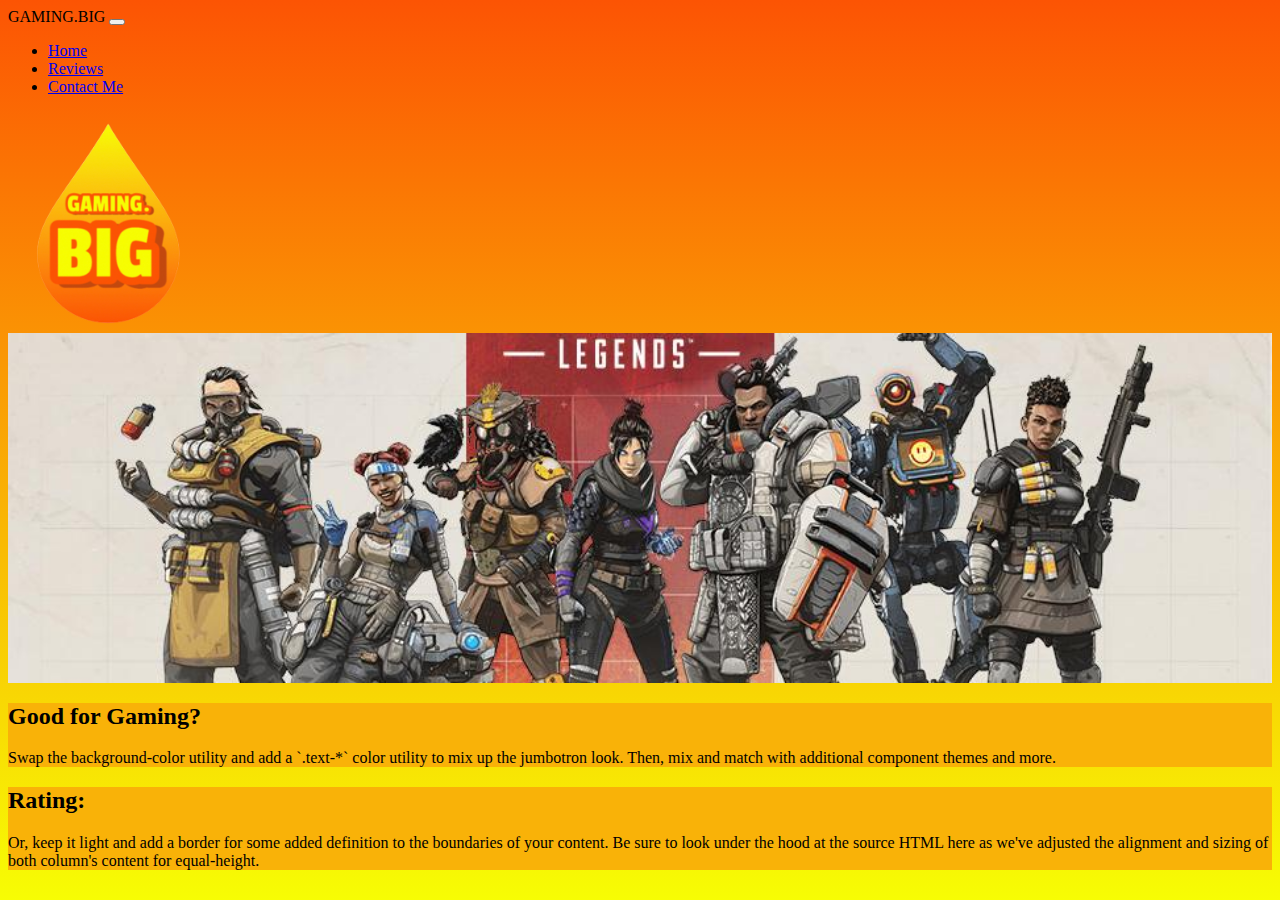
==== AL.html @ f2cd85e7 "Made many changes and added many things" ====
<!doctype html>
<html lang="en" data-bs-theme="auto">
  <head><script src="/docs/5.3/assets/js/color-modes.js"></script>

    <meta charset="utf-8">
    <meta name="viewport" content="width=device-width, initial-scale=1">
    <meta name="description" content="">
    <meta name="author" content="Mark Otto, Jacob Thornton, and Bootstrap contributors">
    <meta name="generator" content="Hugo 0.111.3">
    <title>Jumbotron example · Bootstrap v5.3</title>

    <link rel="canonical" href="https://getbootstrap.com/docs/5.3/examples/jumbotron/">
    <link rel="stylesheet" href="style.css">

    <link
        rel="stylesheet"
        href="https://cdnjs.cloudflare.com/ajax/libs/animate.css/4.1.1/animate.min.css"
    />

    <link href="https://cdn.jsdelivr.net/npm/bootstrap@5.3.0-alpha3/dist/css/bootstrap.min.css" rel="stylesheet" integrity="sha384-KK94CHFLLe+nY2dmCWGMq91rCGa5gtU4mk92HdvYe+M/SXH301p5ILy+dN9+nJOZ" crossorigin="anonymous">
<link href="/docs/5.3/dist/css/bootstrap.min.css" rel="stylesheet" integrity="sha384-KK94CHFLLe+nY2dmCWGMq91rCGa5gtU4mk92HdvYe+M/SXH301p5ILy+dN9+nJOZ" crossorigin="anonymous">

    <!-- Favicons -->
<link rel="apple-touch-icon" href="/docs/5.3/assets/img/favicons/apple-touch-icon.png" sizes="180x180">
<link rel="icon" href="/docs/5.3/assets/img/favicons/favicon-32x32.png" sizes="32x32" type="image/png">
<link rel="icon" href="/docs/5.3/assets/img/favicons/favicon-16x16.png" sizes="16x16" type="image/png">
<link rel="manifest" href="/docs/5.3/assets/img/favicons/manifest.json">
<link rel="mask-icon" href="/docs/5.3/assets/img/favicons/safari-pinned-tab.svg" color="#712cf9">
<link rel="icon" href="/docs/5.3/assets/img/favicons/favicon.ico">
<meta name="theme-color" content="#712cf9">


    <style>
      .bd-placeholder-img {
        font-size: 1.125rem;
        text-anchor: middle;
        -webkit-user-select: none;
        -moz-user-select: none;
        user-select: none;
      }

      @media (min-width: 768px) {
        .bd-placeholder-img-lg {
          font-size: 3.5rem;
        }
      }

      .b-example-divider {
        width: 100%;
        height: 3rem;
        background-color: rgba(0, 0, 0, .1);
        border: solid rgba(0, 0, 0, .15);
        border-width: 1px 0;
        box-shadow: inset 0 .5em 1.5em rgba(0, 0, 0, .1), inset 0 .125em .5em rgba(0, 0, 0, .15);
      }

      .b-example-vr {
        flex-shrink: 0;
        width: 1.5rem;
        height: 100vh;
      }

      .bi {
        vertical-align: -.125em;
        fill: currentColor;
      }

      .nav-scroller {
        position: relative;
        z-index: 2;
        height: 2.75rem;
        overflow-y: hidden;
      }

      .nav-scroller .nav {
        display: flex;
        flex-wrap: nowrap;
        padding-bottom: 1rem;
        margin-top: -1px;
        overflow-x: auto;
        text-align: center;
        white-space: nowrap;
        -webkit-overflow-scrolling: touch;
      }

      .btn-bd-primary {
        --bd-violet-bg: #712cf9;
        --bd-violet-rgb: 112.520718, 44.062154, 249.437846;

        --bs-btn-font-weight: 600;
        --bs-btn-color: var(--bs-white);
        --bs-btn-bg: var(--bd-violet-bg);
        --bs-btn-border-color: var(--bd-violet-bg);
        --bs-btn-hover-color: var(--bs-white);
        --bs-btn-hover-bg: #6528e0;
        --bs-btn-hover-border-color: #6528e0;
        --bs-btn-focus-shadow-rgb: var(--bd-violet-rgb);
        --bs-btn-active-color: var(--bs-btn-hover-color);
        --bs-btn-active-bg: #5a23c8;
        --bs-btn-active-border-color: #5a23c8;
      }
      .bd-mode-toggle {
        z-index: 1500;
      }
    </style>

    
    </head>
    <body>
        <svg xmlns="http://www.w3.org/2000/svg" style="display: none;">
            <symbol id="check2" viewBox="0 0 16 16">
            <path d="M13.854 3.646a.5.5 0 0 1 0 .708l-7 7a.5.5 0 0 1-.708 0l-3.5-3.5a.5.5 0 1 1 .708-.708L6.5 10.293l6.646-6.647a.5.5 0 0 1 .708 0z"/>
            </symbol>
            <symbol id="circle-half" viewBox="0 0 16 16">
            <path d="M8 15A7 7 0 1 0 8 1v14zm0 1A8 8 0 1 1 8 0a8 8 0 0 1 0 16z"/>
            </symbol>
            <symbol id="moon-stars-fill" viewBox="0 0 16 16">
            <path d="M6 .278a.768.768 0 0 1 .08.858 7.208 7.208 0 0 0-.878 3.46c0 4.021 3.278 7.277 7.318 7.277.527 0 1.04-.055 1.533-.16a.787.787 0 0 1 .81.316.733.733 0 0 1-.031.893A8.349 8.349 0 0 1 8.344 16C3.734 16 0 12.286 0 7.71 0 4.266 2.114 1.312 5.124.06A.752.752 0 0 1 6 .278z"/>
            <path d="M10.794 3.148a.217.217 0 0 1 .412 0l.387 1.162c.173.518.579.924 1.097 1.097l1.162.387a.217.217 0 0 1 0 .412l-1.162.387a1.734 1.734 0 0 0-1.097 1.097l-.387 1.162a.217.217 0 0 1-.412 0l-.387-1.162A1.734 1.734 0 0 0 9.31 6.593l-1.162-.387a.217.217 0 0 1 0-.412l1.162-.387a1.734 1.734 0 0 0 1.097-1.097l.387-1.162zM13.863.099a.145.145 0 0 1 .274 0l.258.774c.115.346.386.617.732.732l.774.258a.145.145 0 0 1 0 .274l-.774.258a1.156 1.156 0 0 0-.732.732l-.258.774a.145.145 0 0 1-.274 0l-.258-.774a1.156 1.156 0 0 0-.732-.732l-.774-.258a.145.145 0 0 1 0-.274l.774-.258c.346-.115.617-.386.732-.732L13.863.1z"/>
            </symbol>
            <symbol id="sun-fill" viewBox="0 0 16 16">
            <path d="M8 12a4 4 0 1 0 0-8 4 4 0 0 0 0 8zM8 0a.5.5 0 0 1 .5.5v2a.5.5 0 0 1-1 0v-2A.5.5 0 0 1 8 0zm0 13a.5.5 0 0 1 .5.5v2a.5.5 0 0 1-1 0v-2A.5.5 0 0 1 8 13zm8-5a.5.5 0 0 1-.5.5h-2a.5.5 0 0 1 0-1h2a.5.5 0 0 1 .5.5zM3 8a.5.5 0 0 1-.5.5h-2a.5.5 0 0 1 0-1h2A.5.5 0 0 1 3 8zm10.657-5.657a.5.5 0 0 1 0 .707l-1.414 1.415a.5.5 0 1 1-.707-.708l1.414-1.414a.5.5 0 0 1 .707 0zm-9.193 9.193a.5.5 0 0 1 0 .707L3.05 13.657a.5.5 0 0 1-.707-.707l1.414-1.414a.5.5 0 0 1 .707 0zm9.193 2.121a.5.5 0 0 1-.707 0l-1.414-1.414a.5.5 0 0 1 .707-.707l1.414 1.414a.5.5 0 0 1 0 .707zM4.464 4.465a.5.5 0 0 1-.707 0L2.343 3.05a.5.5 0 1 1 .707-.707l1.414 1.414a.5.5 0 0 1 0 .708z"/>
            </symbol>
        </svg>

        <nav class="navbar navbar-expand-lg border-bottom border-danger">
            <div class="container-fluid">
                <a class="navbar-brand animate__animated animate__fadeInLeft">GAMING.BIG</a>
                <button class="navbar-toggler animate__animated animate__fadeInRight" type="button" data-bs-toggle="collapse" data-bs-target="#navbarSupportedContent" aria-controls="navbarSupportedContent" aria-expanded="false" aria-label="Toggle navigation">
                <span class="navbar-toggler-icon animate__animated animate__fadeInRight"></span>
                </button>
                <div class="collapse navbar-collapse" id="navbarSupportedContent">
                <ul class="navbar-nav me-auto mb-2 mb-lg-0">
                    <li class="nav-item">
                    <a href="index.html" class="nav-link animate__animated animate__fadeInRight animate__delay-500ms" aria-current="page" href="#">Home</a>
                    </li>
                    <li class="nav-item">
                    <a href="Reviews.html" class="nav-link animate__animated animate__fadeInRight animate__delay-1s" href="#">Reviews</a>
                    </li>
                    <li class="nav-item">
                    <a href="ContactMe.html" class="nav-link animate__animated animate__fadeInRight animate__delay-1500ms">Contact Me</a>
                    </li>
                </ul>
                </div>
            </div>
            </nav>

            <div class="text-center">
                <img src="Screen_Shot_2023-03-23_at_2.16.12_PM-removebg-preview.png" class="logo animate__animated animate__fadeInDown" alt="Website Logo">
            </div>

        <main>
        <div class="container py-4">
            <div class="p-5 mb-4 AL-jumbo para rounded-3 mb-5 animate__animated animate__fadeInUp animate__delay-500ms">
            <div class="container-fluid p-5">
            </div>
            </div>

            <div class="row align-items-md-stretch mb-5">
            <div class="col-md-6 animate__animated animate__fadeInLeft animate__delay-1s">
                <div class="h-100 p-5 bg-color border border-danger rounded-3">
                <h2>Good for Gaming?</h2>
                <p>Swap the background-color utility and add a `.text-*` color utility to mix up the jumbotron look. Then, mix and match with additional component themes and more.</p>
                </div>
            </div>
            <div class="col-md-6">
                <div class="h-100 p-5 bg-color border border-danger rounded-3 animate__animated animate__fadeInRight animate__delay-1s">
                <h2>Rating:</h2>
                <p>Or, keep it light and add a border for some added definition to the boundaries of your content. Be sure to look under the hood at the source HTML here as we've adjusted the alignment and sizing of both column's content for equal-height.</p>
                </div>
            </div>
        </div>
    </main>

<script src="https://cdn.jsdelivr.net/npm/bootstrap@5.3.0-alpha3/dist/js/bootstrap.bundle.min.js" integrity="sha384-ENjdO4Dr2bkBIFxQpeoTz1HIcje39Wm4jDKdf19U8gI4ddQ3GYNS7NTKfAdVQSZe" crossorigin="anonymous"></script>
    
  </body>
</html>
---- style.css ----
.animate__animated.animate__delay-500ms {
  -webkit-animation-delay: 500ms;
  animation-delay: 500ms;
}

.animate__animated.animate__delay-1500ms {
  -webkit-animation-delay: 1500ms;
  animation-delay: 1500ms;
}

.animate__animated.animate__delay-2500ms {
    -webkit-animation-delay: 2500ms;
    animation-delay: 2500ms;
  }

.animate__animated.animate__delay-3000ms {
    -webkit-animation-delay: 3000ms;
    animation-delay: 3000ms;
  }

body {
    background: rgb(252,84,4,1);
    background: linear-gradient(180deg, rgba(252,84,4,1) 0%, rgba(247,253,4) 100%);
    background-attachment: fixed;
}

.tf2-jumbo {
  background-image: url(Optimized-tf2.jpeg);
  background-size: cover;
  background-position: center;
}

.AL-jumbo {
  background-image: url(AL.jpeg);
  background-size: cover;
  background-position: center;
}

.O2-jumbo {
  background-image: url(O2.jpeg);
  background-size: cover;
  background-position: center;
}

.valorant-jumbo {
  background-image: url(valorant.jpeg);
  background-size: cover;
}

.astroneer-jumbo {
  background-image: url(astroneer.jpeg);
  background-size: cover;
  background-position: center;
}

.para {
  height: 350px;
}


.bg-color {
    background-color: rgb(249, 178, 8);
}

.form-control:focus {
    background-color: rgb(197, 121, 6);
}

.btn:hover {
    background-color: rgb(197, 121, 6);
}

.index-posts-images {
    height: 220px;
}

.logo {
    width: 200px;
}

.fixed {
    position: fixed;
}
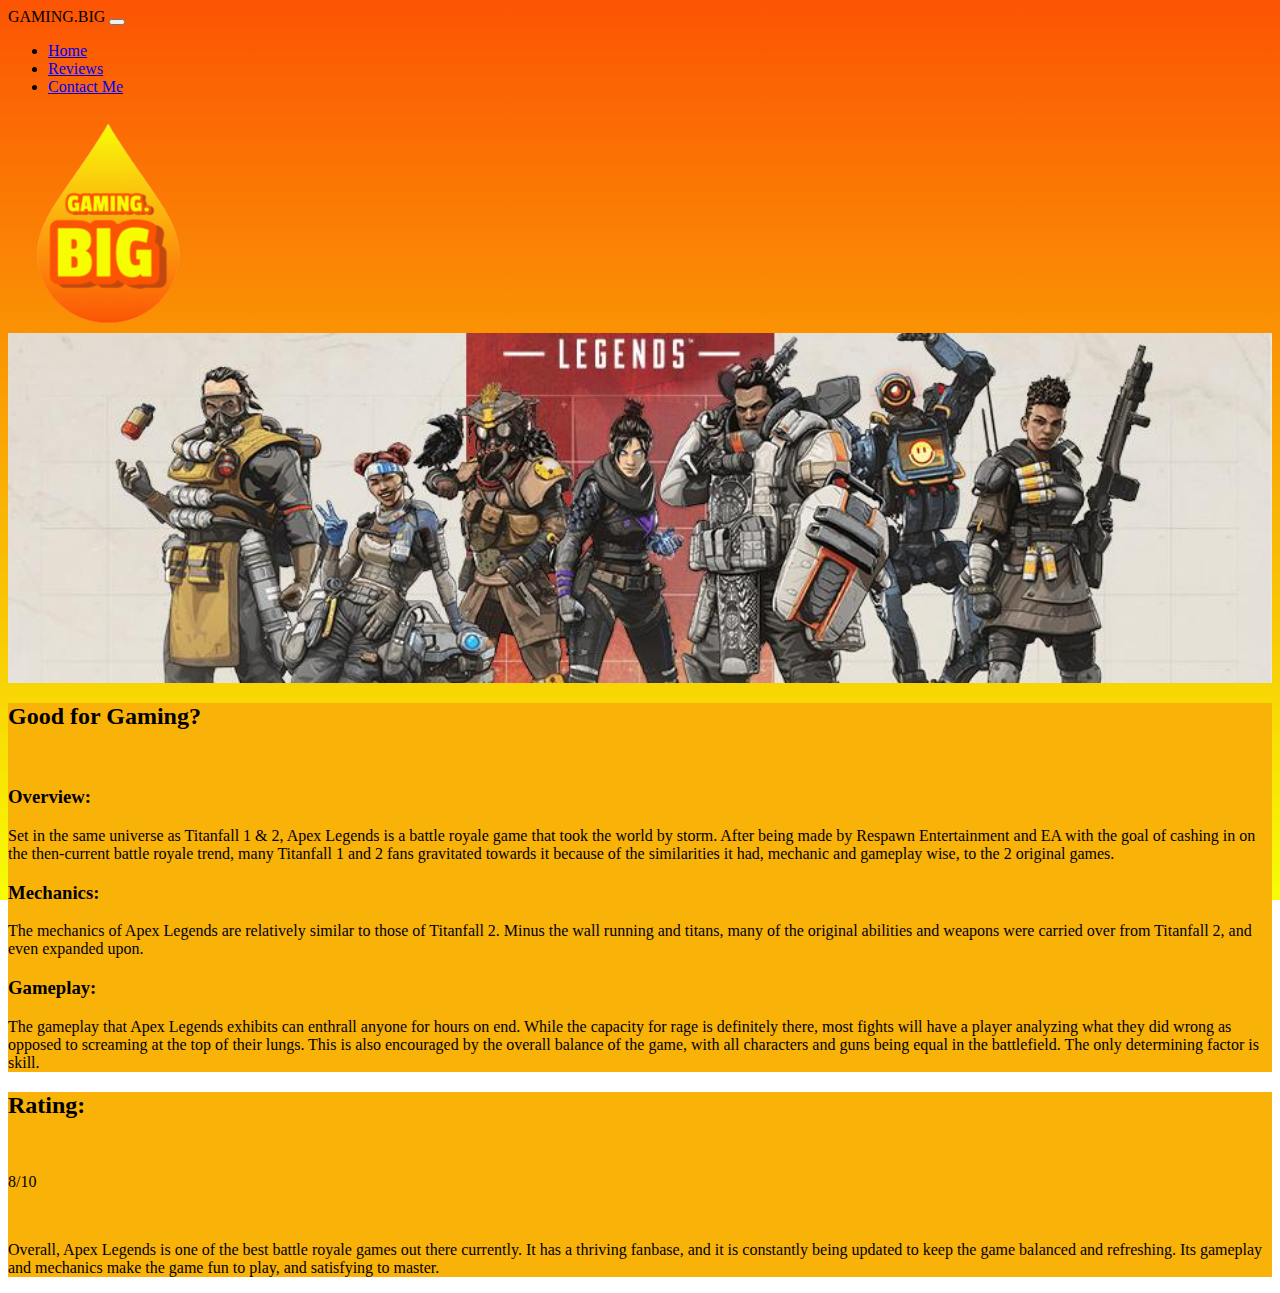
==== commit 85d90863: "Final Commit" ====
--- a/AL.html
+++ b/AL.html
@@ -7,7 +7,7 @@
     <meta name="description" content="">
     <meta name="author" content="Mark Otto, Jacob Thornton, and Bootstrap contributors">
     <meta name="generator" content="Hugo 0.111.3">
-    <title>Jumbotron example · Bootstrap v5.3</title>
+    <title>Apex Legends Review</title>
 
     <link rel="canonical" href="https://getbootstrap.com/docs/5.3/examples/jumbotron/">
     <link rel="stylesheet" href="style.css">
@@ -15,7 +15,7 @@
     <link
         rel="stylesheet"
         href="https://cdnjs.cloudflare.com/ajax/libs/animate.css/4.1.1/animate.min.css"
-    />
+    >
 
     <link href="https://cdn.jsdelivr.net/npm/bootstrap@5.3.0-alpha3/dist/css/bootstrap.min.css" rel="stylesheet" integrity="sha384-KK94CHFLLe+nY2dmCWGMq91rCGa5gtU4mk92HdvYe+M/SXH301p5ILy+dN9+nJOZ" crossorigin="anonymous">
 <link href="/docs/5.3/dist/css/bootstrap.min.css" rel="stylesheet" integrity="sha384-KK94CHFLLe+nY2dmCWGMq91rCGa5gtU4mk92HdvYe+M/SXH301p5ILy+dN9+nJOZ" crossorigin="anonymous">
@@ -132,10 +132,10 @@
                 <div class="collapse navbar-collapse" id="navbarSupportedContent">
                 <ul class="navbar-nav me-auto mb-2 mb-lg-0">
                     <li class="nav-item">
-                    <a href="index.html" class="nav-link animate__animated animate__fadeInRight animate__delay-500ms" aria-current="page" href="#">Home</a>
+                    <a href="index.html" class="nav-link animate__animated animate__fadeInRight animate__delay-500ms" aria-current="page">Home</a>
                     </li>
                     <li class="nav-item">
-                    <a href="Reviews.html" class="nav-link animate__animated animate__fadeInRight animate__delay-1s" href="#">Reviews</a>
+                    <a href="Reviews.html" class="nav-link animate__animated animate__fadeInRight animate__delay-1s">Reviews</a>
                     </li>
                     <li class="nav-item">
                     <a href="ContactMe.html" class="nav-link animate__animated animate__fadeInRight animate__delay-1500ms">Contact Me</a>
@@ -156,20 +156,30 @@
             </div>
             </div>
 
-            <div class="row align-items-md-stretch mb-5">
+            <div class="row align-items-start mb-5">
             <div class="col-md-6 animate__animated animate__fadeInLeft animate__delay-1s">
                 <div class="h-100 p-5 bg-color border border-danger rounded-3">
                 <h2>Good for Gaming?</h2>
-                <p>Swap the background-color utility and add a `.text-*` color utility to mix up the jumbotron look. Then, mix and match with additional component themes and more.</p>
+                <br>
+                <h3>Overview:</h3>
+                <p>Set in the same universe as Titanfall 1 & 2, Apex Legends is a battle royale game that took the world by storm. After being made by Respawn Entertainment and EA with the goal of cashing in on the then-current battle royale trend, many Titanfall 1 and 2 fans gravitated towards it because of the similarities it had, mechanic and gameplay wise, to the 2 original games.</p>
+                <h3>Mechanics:</h3>
+                <p>The mechanics of Apex Legends are relatively similar to those of Titanfall 2. Minus the wall running and titans, many of the original abilities and weapons were carried over from Titanfall 2, and even expanded upon.</p>
+                <h3>Gameplay:</h3>
+                <p>The gameplay that Apex Legends exhibits can enthrall anyone for hours on end. While the capacity for rage is definitely there, most fights will have a player analyzing what they did wrong as opposed to screaming at the top of their lungs. This is also encouraged by the overall balance of the game, with all characters and guns being equal in the battlefield. The only determining factor is skill.</p>
                 </div>
             </div>
             <div class="col-md-6">
                 <div class="h-100 p-5 bg-color border border-danger rounded-3 animate__animated animate__fadeInRight animate__delay-1s">
                 <h2>Rating:</h2>
-                <p>Or, keep it light and add a border for some added definition to the boundaries of your content. Be sure to look under the hood at the source HTML here as we've adjusted the alignment and sizing of both column's content for equal-height.</p>
+                <br>
+                <p>8/10</p>
+                <br>
+                <p>Overall, Apex Legends is one of the best battle royale games out there currently. It has a thriving fanbase, and it is constantly being updated to keep the game balanced and refreshing. Its gameplay and mechanics make the game fun to play, and satisfying to master.</p>
                 </div>
             </div>
         </div>
+      </div>
     </main>
 
 <script src="https://cdn.jsdelivr.net/npm/bootstrap@5.3.0-alpha3/dist/js/bootstrap.bundle.min.js" integrity="sha384-ENjdO4Dr2bkBIFxQpeoTz1HIcje39Wm4jDKdf19U8gI4ddQ3GYNS7NTKfAdVQSZe" crossorigin="anonymous"></script>
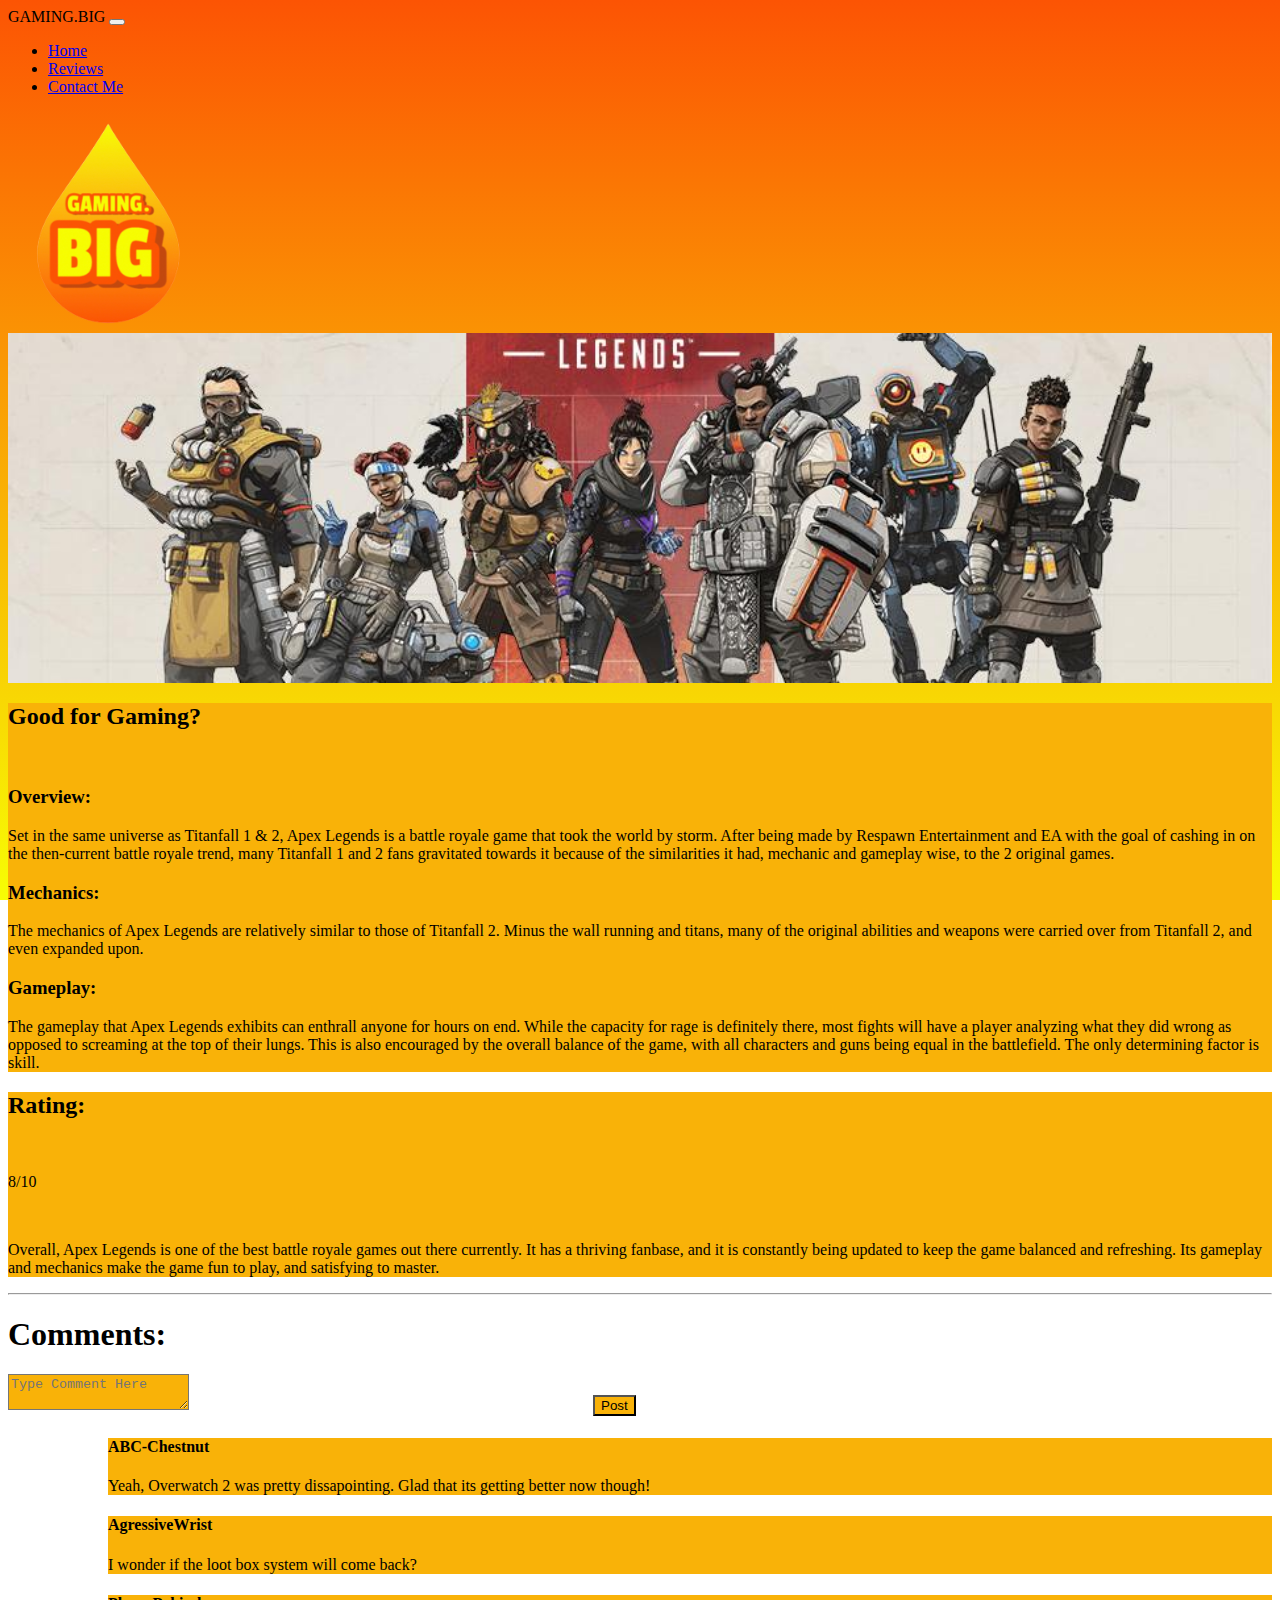
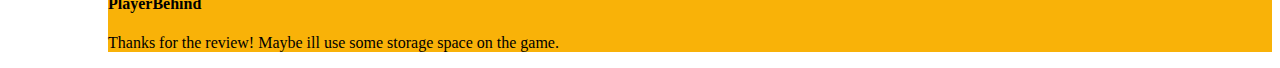
==== commit f4db9a96: "Added comments to all pages" ====
--- a/AL.html
+++ b/AL.html
@@ -178,6 +178,54 @@
                 <p>Overall, Apex Legends is one of the best battle royale games out there currently. It has a thriving fanbase, and it is constantly being updated to keep the game balanced and refreshing. Its gameplay and mechanics make the game fun to play, and satisfying to master.</p>
                 </div>
             </div>
+          </div>
+          <hr class="text-danger border border-danger animate__animated animate__fadeInUp animate__delay-1500ms">
+          <h1 class="mb-5 animate__animated animate__fadeInLeft animate__delay-2s">Comments:</h1>
+          <div class="animate__animated animate__fadeInLeft  animate__delay-2500ms">
+          <div>
+            <div class="row mb-2">
+              <div class="col-md-4">
+                <textarea class="rounded text-danger bg-color border border-danger w-100" id="query" placeholder="Type Comment Here"></textarea>
+                <button class="btn bg-color post-margin border border-danger mt-2 mb-2" type="submit">Post</button>
+              </div>
+            </div>
+          <div class="comments-margin">
+              <div class="row mb-2">
+                <div class="col-md-6">
+                  <div class="row g-0 border border-danger rounded overflow-hidden flex-md-row mb-4 shadow-sm h-md-250 position-relative bg-color">
+                    <div class="col p-4 d-flex flex-column position-static">
+                      <h4>ABC-Chestnut</h4>
+                      <p class="mb-auto">Yeah, Overwatch 2 was pretty dissapointing. Glad that its getting better now though!</p>
+                    </div>
+                  </div>
+                </div>
+              </div>
+          <div>
+            <div class="row mb-2">
+              <div class="col-md-6">
+                <div class="row g-0 border border-danger rounded overflow-hidden flex-md-row mb-4 shadow-sm h-md-250 position-relative bg-color">
+                  <div class="col p-4 d-flex flex-column position-static">
+                    <h4>AgressiveWrist</h4>
+                    <p class="mb-auto">I wonder if the loot box system will come back?</p>
+                  </div>
+                </div>
+              </div>
+            </div>
+          <div>
+            <div class="row mb-2">
+              <div class="col-md-6">
+                <div class="row g-0 border border-danger rounded overflow-hidden flex-md-row mb-4 shadow-sm h-md-250 position-relative bg-color">
+                  <div class="col p-4 d-flex flex-column position-static">
+                    <h4>PlayerBehind</h4>
+                    <p class="mb-auto">Thanks for the review! Maybe ill use some storage space on the game.</p>
+                  </div>
+                </div>
+              </div>
+            </div>
+          </div>
+          </div>
+          </div>
+          </div>
         </div>
       </div>
     </main>
--- a/style.css
+++ b/style.css
@@ -57,6 +57,13 @@
   height: 350px;
 }
 
+.comments-margin {
+  margin-left: 100px;
+}
+
+.post-margin {
+  margin-left: 400px;
+}
 
 .bg-color {
     background-color: rgb(249, 178, 8);
